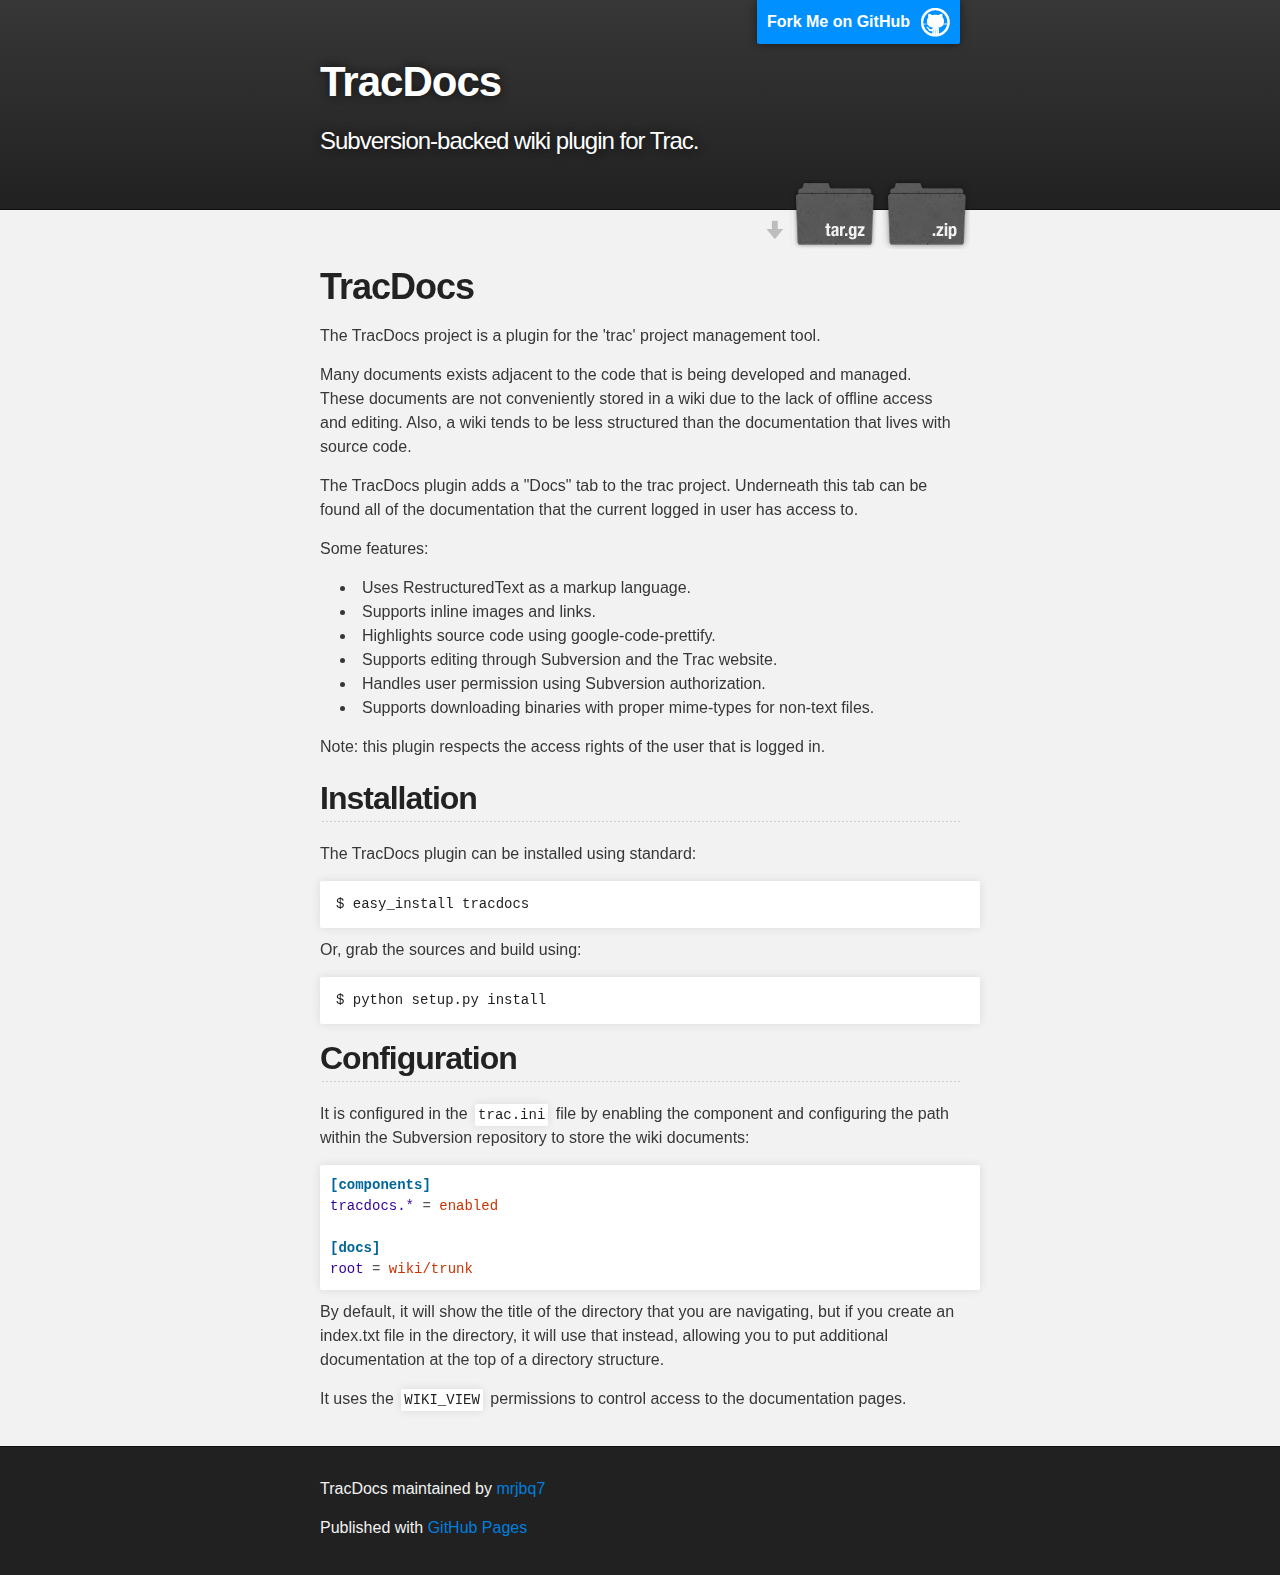
==== index.html @ bbcd9450 "Created gh-pages branch via GitHub" ====
<!DOCTYPE html>
<html>

  <head>
    <meta charset='utf-8' />
    <meta http-equiv="X-UA-Compatible" content="chrome=1" />
    <meta name="description" content="TracDocs : Subversion-backed wiki plugin for Trac." />

    <link rel="stylesheet" type="text/css" media="screen" href="stylesheets/stylesheet.css">

    <title>TracDocs</title>
  </head>

  <body>

    <!-- HEADER -->
    <div id="header_wrap" class="outer">
        <header class="inner">
          <a id="forkme_banner" href="https://github.com/mrjbq7/tracdocs">Fork Me on GitHub</a>

          <h1 id="project_title">TracDocs</h1>
          <h2 id="project_tagline">Subversion-backed wiki plugin for Trac.</h2>

          <section id="downloads">
            <a class="zip_download_link" href="https://github.com/mrjbq7/tracdocs/zipball/master">Download this project as a .zip file</a>
            <a class="tar_download_link" href="https://github.com/mrjbq7/tracdocs/tarball/master">Download this project as a tar.gz file</a>
          </section>
        </header>
    </div>

    <!-- MAIN CONTENT -->
    <div id="main_content_wrap" class="outer">
      <section id="main_content" class="inner">
        <h1>TracDocs</h1>

<p>The TracDocs project is a plugin for the 'trac' project management tool.</p>

<p>Many documents exists adjacent to the code that is being developed and
managed. These documents are not conveniently stored in a wiki due to the lack
of offline access and editing. Also, a wiki tends to be less structured than
the documentation that lives with source code.</p>

<p>The TracDocs plugin adds a "Docs" tab to the trac project. Underneath this
tab can be found all of the documentation that the current logged in user has
access to.</p>

<p>Some features:</p>

<ul>
<li>Uses RestructuredText as a markup language.</li>
<li>Supports inline images and links.</li>
<li>Highlights source code using google-code-prettify.</li>
<li>Supports editing through Subversion and the Trac website.</li>
<li>Handles user permission using Subversion authorization.</li>
<li>Supports downloading binaries with proper mime-types for non-text files.</li>
</ul><p>Note: this plugin respects the access rights of the user that is logged in.</p>

<h2>Installation</h2>

<p>The TracDocs plugin can be installed using standard:</p>

<pre><code>$ easy_install tracdocs
</code></pre>

<p>Or, grab the sources and build using:</p>

<pre><code>$ python setup.py install
</code></pre>

<h2>Configuration</h2>

<p>It is configured in the <code>trac.ini</code> file by enabling the component and
configuring the path within the Subversion repository to store the wiki
documents:</p>

<div class="highlight">
<pre><span class="k">[components]</span>
<span class="na">tracdocs.*</span> <span class="o">=</span> <span class="s">enabled</span>

<span class="k">[docs]</span>
<span class="na">root</span> <span class="o">=</span> <span class="s">wiki/trunk</span>
</pre>
</div>


<p>By default, it will show the title of the directory that you are navigating,
but if you create an index.txt file in the directory, it will use that
instead, allowing you to put additional documentation at the top of a
directory structure.</p>

<p>It uses the <code>WIKI_VIEW</code> permissions to control access to the documentation
pages.</p>
      </section>
    </div>

    <!-- FOOTER  -->
    <div id="footer_wrap" class="outer">
      <footer class="inner">
        <p class="copyright">TracDocs maintained by <a href="https://github.com/mrjbq7">mrjbq7</a></p>
        <p>Published with <a href="http://pages.github.com">GitHub Pages</a></p>
      </footer>
    </div>

    

  </body>
</html>
---- stylesheets/stylesheet.css ----
/*******************************************************************************
Slate Theme for Github Pages
by Jason Costello, @jsncostello
*******************************************************************************/

@import url(pygment_trac.css);

/*******************************************************************************
MeyerWeb Reset
*******************************************************************************/

html, body, div, span, applet, object, iframe,
h1, h2, h3, h4, h5, h6, p, blockquote, pre,
a, abbr, acronym, address, big, cite, code,
del, dfn, em, img, ins, kbd, q, s, samp,
small, strike, strong, sub, sup, tt, var,
b, u, i, center,
dl, dt, dd, ol, ul, li,
fieldset, form, label, legend,
table, caption, tbody, tfoot, thead, tr, th, td,
article, aside, canvas, details, embed,
figure, figcaption, footer, header, hgroup,
menu, nav, output, ruby, section, summary,
time, mark, audio, video {
  margin: 0;
  padding: 0;
  border: 0;
  font: inherit;
  vertical-align: baseline;
}

/* HTML5 display-role reset for older browsers */
article, aside, details, figcaption, figure,
footer, header, hgroup, menu, nav, section {
  display: block;
}

ol, ul {
  list-style: none;
}

blockquote, q {
}

table {
  border-collapse: collapse;
  border-spacing: 0;
}

a:focus {
  outline: none;
}

/*******************************************************************************
Theme Styles
*******************************************************************************/

body {
  box-sizing: border-box;
  color:#373737;
  background: #212121;
  font-size: 16px;
  font-family: 'Myriad Pro', Calibri, Helvetica, Arial, sans-serif;
  line-height: 1.5;
  -webkit-font-smoothing: antialiased;
}

h1, h2, h3, h4, h5, h6 {
  margin: 10px 0;
  font-weight: 700;
  color:#222222;
  font-family: 'Lucida Grande', 'Calibri', Helvetica, Arial, sans-serif;
  letter-spacing: -1px;
}

h1 {
  font-size: 36px;
  font-weight: 700;
}

h2 {
  padding-bottom: 10px;
  font-size: 32px;
  background: url('../images/bg_hr.png') repeat-x bottom;
}

h3 {
  font-size: 24px;
}

h4 {
  font-size: 21px;
}

h5 {
  font-size: 18px;
}

h6 {
  font-size: 16px;
}

p {
  margin: 10px 0 15px 0;
}

footer p {
  color: #f2f2f2;
}

a {
  text-decoration: none;
  color: #007edf;
  text-shadow: none;

  transition: color 0.5s ease;
  transition: text-shadow 0.5s ease;
  -moz-transition: color 0.5s ease;
  -moz-transition: text-shadow 0.5s ease;
  -o-transition: color 0.5s ease;
  -o-transition: text-shadow 0.5s ease;
  -ms-transition: color 0.5s ease;
  -ms-transition: text-shadow 0.5s ease;
}

#main_content a:hover {
  color: #0069ba;
  text-shadow: #0090ff 0px 0px 2px;
}

footer a:hover {
  color: #43adff;
  text-shadow: #0090ff 0px 0px 2px;
}

em {
  font-style: italic;
}

strong {
  font-weight: bold;
}

img {
  position: relative;
  margin: 0 auto;
  max-width: 739px;
  padding: 5px;
  margin: 10px 0 10px 0;
  border: 1px solid #ebebeb;

  box-shadow: 0 0 5px #ebebeb;
  -webkit-box-shadow: 0 0 5px #ebebeb;
  -moz-box-shadow: 0 0 5px #ebebeb;
  -o-box-shadow: 0 0 5px #ebebeb;
  -ms-box-shadow: 0 0 5px #ebebeb;
}

pre, code {
  width: 100%;
  color: #222;
  background-color: #fff;

  font-family: Monaco, "Bitstream Vera Sans Mono", "Lucida Console", Terminal, monospace;
  font-size: 14px;

  border-radius: 2px;
  -moz-border-radius: 2px;
  -webkit-border-radius: 2px;



}

pre {
  width: 100%;
  padding: 10px;
  box-shadow: 0 0 10px rgba(0,0,0,.1);
  overflow: auto;
}

code {
  padding: 3px;
  margin: 0 3px;
  box-shadow: 0 0 10px rgba(0,0,0,.1);
}

pre code {
  display: block;
  box-shadow: none;
}

blockquote {
  color: #666;
  margin-bottom: 20px;
  padding: 0 0 0 20px;
  border-left: 3px solid #bbb;
}

ul, ol, dl {
  margin-bottom: 15px
}

ul li {
  list-style: inside;
  padding-left: 20px;
}

ol li {
  list-style: decimal inside;
  padding-left: 20px;
}

dl dt {
  font-weight: bold;
}

dl dd {
  padding-left: 20px;
  font-style: italic;
}

dl p {
  padding-left: 20px;
  font-style: italic;
}

hr {
  height: 1px;
  margin-bottom: 5px;
  border: none;
  background: url('../images/bg_hr.png') repeat-x center;
}

table {
  border: 1px solid #373737;
  margin-bottom: 20px;
  text-align: left;
 }

th {
  font-family: 'Lucida Grande', 'Helvetica Neue', Helvetica, Arial, sans-serif;
  padding: 10px;
  background: #373737;
  color: #fff;
 }

td {
  padding: 10px;
  border: 1px solid #373737;
 }

form {
  background: #f2f2f2;
  padding: 20px;
}

img {
  width: 100%;
  max-width: 100%;
}

/*******************************************************************************
Full-Width Styles
*******************************************************************************/

.outer {
  width: 100%;
}

.inner {
  position: relative;
  max-width: 640px;
  padding: 20px 10px;
  margin: 0 auto;
}

#forkme_banner {
  display: block;
  position: absolute;
  top:0;
  right: 10px;
  z-index: 10;
  padding: 10px 50px 10px 10px;
  color: #fff;
  background: url('../images/blacktocat.png') #0090ff no-repeat 95% 50%;
  font-weight: 700;
  box-shadow: 0 0 10px rgba(0,0,0,.5);
  border-bottom-left-radius: 2px;
  border-bottom-right-radius: 2px;
}

#header_wrap {
  background: #212121;
  background: -moz-linear-gradient(top, #373737, #212121);
  background: -webkit-linear-gradient(top, #373737, #212121);
  background: -ms-linear-gradient(top, #373737, #212121);
  background: -o-linear-gradient(top, #373737, #212121);
  background: linear-gradient(top, #373737, #212121);
}

#header_wrap .inner {
  padding: 50px 10px 30px 10px;
}

#project_title {
  margin: 0;
  color: #fff;
  font-size: 42px;
  font-weight: 700;
  text-shadow: #111 0px 0px 10px;
}

#project_tagline {
  color: #fff;
  font-size: 24px;
  font-weight: 300;
  background: none;
  text-shadow: #111 0px 0px 10px;
}

#downloads {
  position: absolute;
  width: 210px;
  z-index: 10;
  bottom: -40px;
  right: 0;
  height: 70px;
  background: url('../images/icon_download.png') no-repeat 0% 90%;
}

.zip_download_link {
  display: block;
  float: right;
  width: 90px;
  height:70px;
  text-indent: -5000px;
  overflow: hidden;
  background: url(../images/sprite_download.png) no-repeat bottom left;
}

.tar_download_link {
  display: block;
  float: right;
  width: 90px;
  height:70px;
  text-indent: -5000px;
  overflow: hidden;
  background: url(../images/sprite_download.png) no-repeat bottom right;
  margin-left: 10px;
}

.zip_download_link:hover {
  background: url(../images/sprite_download.png) no-repeat top left;
}

.tar_download_link:hover {
  background: url(../images/sprite_download.png) no-repeat top right;
}

#main_content_wrap {
  background: #f2f2f2;
  border-top: 1px solid #111;
  border-bottom: 1px solid #111;
}

#main_content {
  padding-top: 40px;
}

#footer_wrap {
  background: #212121;
}



/*******************************************************************************
Small Device Styles
*******************************************************************************/

@media screen and (max-width: 480px) {
  body {
    font-size:14px;
  }

  #downloads {
    display: none;
  }

  .inner {
    min-width: 320px;
    max-width: 480px;
  }

  #project_title {
  font-size: 32px;
  }

  h1 {
    font-size: 28px;
  }

  h2 {
    font-size: 24px;
  }

  h3 {
    font-size: 21px;
  }

  h4 {
    font-size: 18px;
  }

  h5 {
    font-size: 14px;
  }

  h6 {
    font-size: 12px;
  }

  code, pre {
    min-width: 320px;
    max-width: 480px;
    font-size: 11px;
  }

}
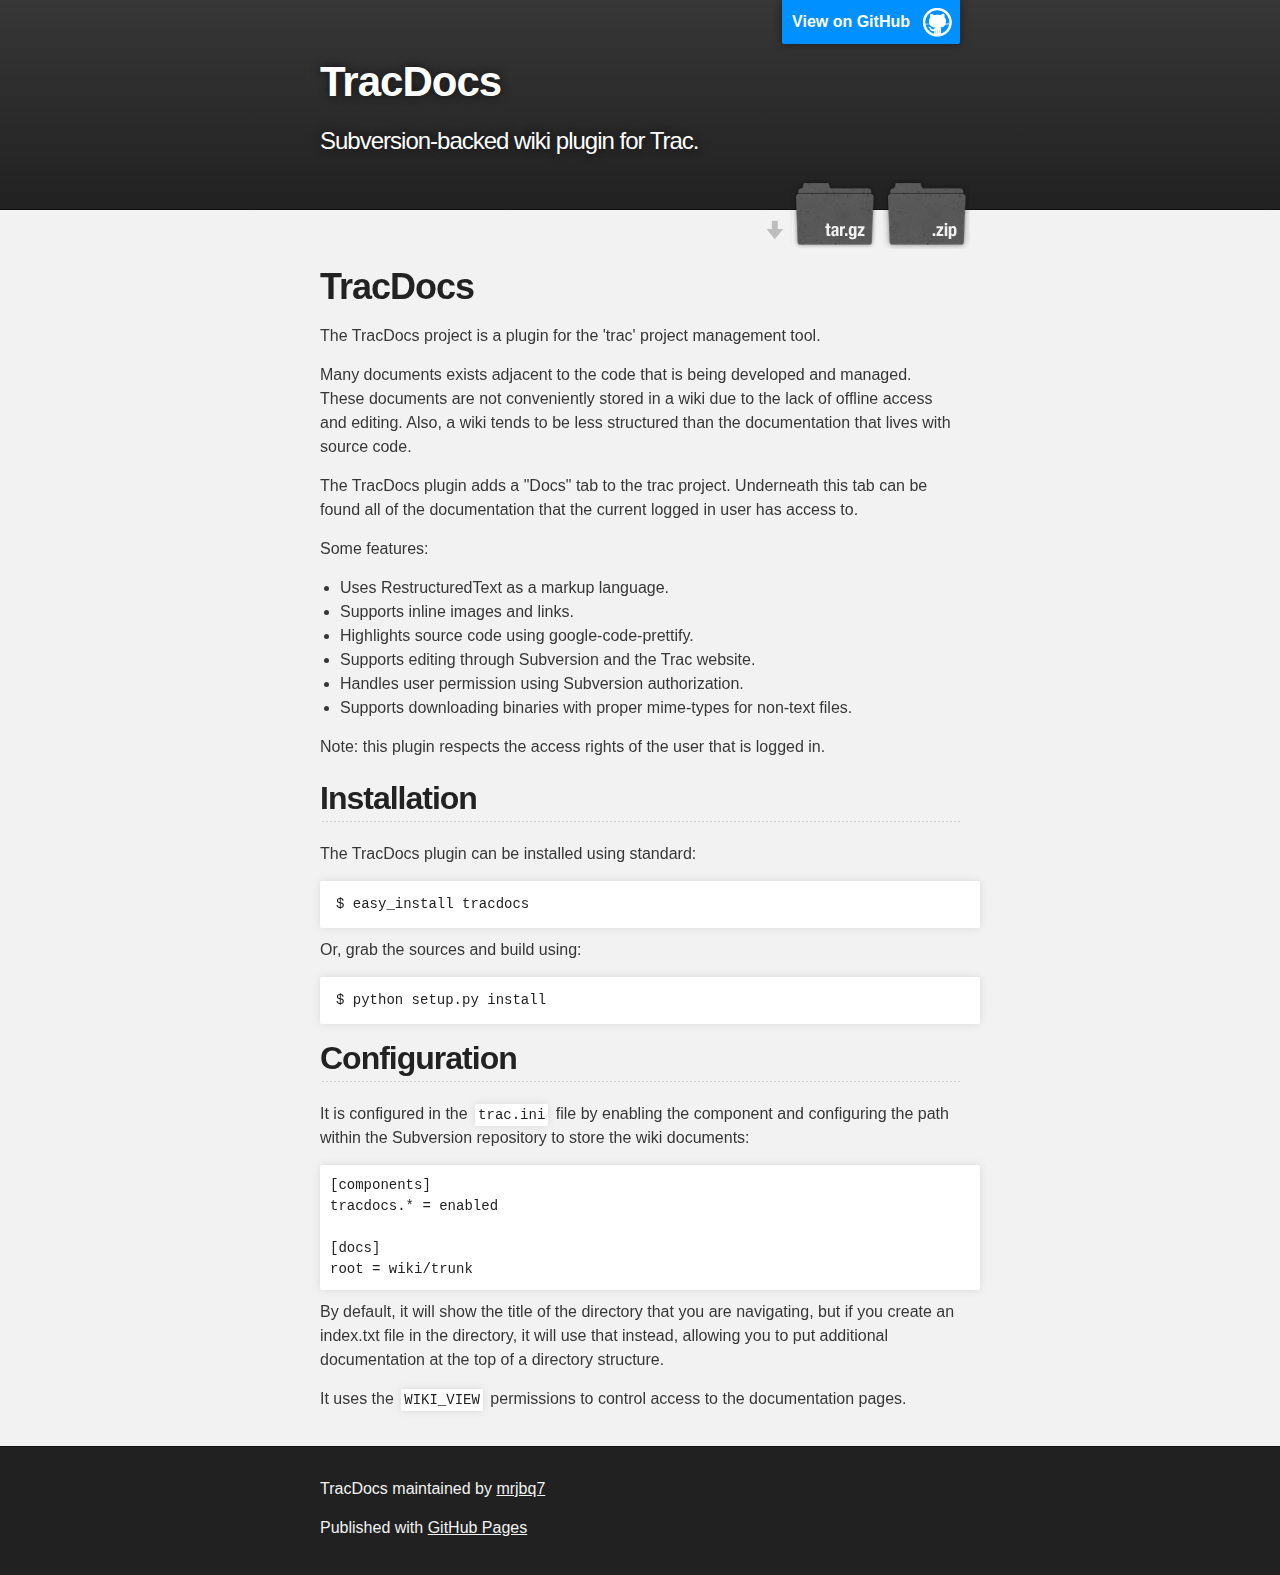
==== commit 1cd365a6: "Create gh-pages branch via GitHub" ====
--- a/index.html
+++ b/index.html
@@ -2,9 +2,9 @@
 <html>
 
   <head>
-    <meta charset='utf-8' />
-    <meta http-equiv="X-UA-Compatible" content="chrome=1" />
-    <meta name="description" content="TracDocs : Subversion-backed wiki plugin for Trac." />
+    <meta charset='utf-8'>
+    <meta http-equiv="X-UA-Compatible" content="chrome=1">
+    <meta name="description" content="TracDocs : Subversion-backed wiki plugin for Trac.">
 
     <link rel="stylesheet" type="text/css" media="screen" href="stylesheets/stylesheet.css">
 
@@ -16,22 +16,23 @@
     <!-- HEADER -->
     <div id="header_wrap" class="outer">
         <header class="inner">
-          <a id="forkme_banner" href="https://github.com/mrjbq7/tracdocs">Fork Me on GitHub</a>
+          <a id="forkme_banner" href="https://github.com/mrjbq7/tracdocs">View on GitHub</a>
 
           <h1 id="project_title">TracDocs</h1>
           <h2 id="project_tagline">Subversion-backed wiki plugin for Trac.</h2>
 
-          <section id="downloads">
-            <a class="zip_download_link" href="https://github.com/mrjbq7/tracdocs/zipball/master">Download this project as a .zip file</a>
-            <a class="tar_download_link" href="https://github.com/mrjbq7/tracdocs/tarball/master">Download this project as a tar.gz file</a>
-          </section>
+            <section id="downloads">
+              <a class="zip_download_link" href="https://github.com/mrjbq7/tracdocs/zipball/master">Download this project as a .zip file</a>
+              <a class="tar_download_link" href="https://github.com/mrjbq7/tracdocs/tarball/master">Download this project as a tar.gz file</a>
+            </section>
         </header>
     </div>
 
     <!-- MAIN CONTENT -->
     <div id="main_content_wrap" class="outer">
       <section id="main_content" class="inner">
-        <h1>TracDocs</h1>
+        <h1>
+<a id="tracdocs" class="anchor" href="#tracdocs" aria-hidden="true"><span class="octicon octicon-link"></span></a>TracDocs</h1>
 
 <p>The TracDocs project is a plugin for the 'trac' project management tool.</p>
 
@@ -53,9 +54,12 @@
 <li>Supports editing through Subversion and the Trac website.</li>
 <li>Handles user permission using Subversion authorization.</li>
 <li>Supports downloading binaries with proper mime-types for non-text files.</li>
-</ul><p>Note: this plugin respects the access rights of the user that is logged in.</p>
+</ul>
 
-<h2>Installation</h2>
+<p>Note: this plugin respects the access rights of the user that is logged in.</p>
+
+<h2>
+<a id="installation" class="anchor" href="#installation" aria-hidden="true"><span class="octicon octicon-link"></span></a>Installation</h2>
 
 <p>The TracDocs plugin can be installed using standard:</p>
 
@@ -67,21 +71,18 @@
 <pre><code>$ python setup.py install
 </code></pre>
 
-<h2>Configuration</h2>
+<h2>
+<a id="configuration" class="anchor" href="#configuration" aria-hidden="true"><span class="octicon octicon-link"></span></a>Configuration</h2>
 
 <p>It is configured in the <code>trac.ini</code> file by enabling the component and
 configuring the path within the Subversion repository to store the wiki
 documents:</p>
 
-<div class="highlight">
-<pre><span class="k">[components]</span>
-<span class="na">tracdocs.*</span> <span class="o">=</span> <span class="s">enabled</span>
+<div class="highlight highlight-ini"><pre><span class="pl-en">[components]</span>
+tracdocs.* = enabled
 
-<span class="k">[docs]</span>
-<span class="na">root</span> <span class="o">=</span> <span class="s">wiki/trunk</span>
-</pre>
-</div>
-
+<span class="pl-en">[docs]</span>
+<span class="pl-k">root</span> = wiki/trunk</pre></div>
 
 <p>By default, it will show the title of the directory that you are navigating,
 but if you create an index.txt file in the directory, it will use that
@@ -97,7 +98,7 @@
     <div id="footer_wrap" class="outer">
       <footer class="inner">
         <p class="copyright">TracDocs maintained by <a href="https://github.com/mrjbq7">mrjbq7</a></p>
-        <p>Published with <a href="http://pages.github.com">GitHub Pages</a></p>
+        <p>Published with <a href="https://pages.github.com">GitHub Pages</a></p>
       </footer>
     </div>
 
--- a/stylesheets/stylesheet.css
+++ b/stylesheets/stylesheet.css
@@ -1,5 +1,5 @@
 /*******************************************************************************
-Slate Theme for Github Pages
+Slate Theme for GitHub Pages
 by Jason Costello, @jsncostello
 *******************************************************************************/
 
@@ -39,16 +39,9 @@
   list-style: none;
 }
 
-blockquote, q {
-}
-
 table {
   border-collapse: collapse;
   border-spacing: 0;
-}
-
-a:focus {
-  outline: none;
 }
 
 /*******************************************************************************
@@ -115,6 +108,8 @@
 
   transition: color 0.5s ease;
   transition: text-shadow 0.5s ease;
+  -webkit-transition: color 0.5s ease;
+  -webkit-transition: text-shadow 0.5s ease;
   -moz-transition: color 0.5s ease;
   -moz-transition: text-shadow 0.5s ease;
   -o-transition: color 0.5s ease;
@@ -123,14 +118,11 @@
   -ms-transition: text-shadow 0.5s ease;
 }
 
-#main_content a:hover {
-  color: #0069ba;
-  text-shadow: #0090ff 0px 0px 2px;
-}
-
-footer a:hover {
-  color: #43adff;
-  text-shadow: #0090ff 0px 0px 2px;
+a:hover, a:focus {text-decoration: underline;}
+
+footer a {
+  color: #F2F2F2;
+  text-decoration: underline;
 }
 
 em {
@@ -156,6 +148,15 @@
   -ms-box-shadow: 0 0 5px #ebebeb;
 }
 
+p img {
+  display: inline;
+  margin: 0;
+  padding: 0;
+  vertical-align: middle;
+  text-align: center;
+  border: none;
+}
+
 pre, code {
   width: 100%;
   color: #222;
@@ -167,9 +168,6 @@
   border-radius: 2px;
   -moz-border-radius: 2px;
   -webkit-border-radius: 2px;
-
-
-
 }
 
 pre {
@@ -197,17 +195,20 @@
   border-left: 3px solid #bbb;
 }
 
+
 ul, ol, dl {
   margin-bottom: 15px
 }
 
-ul li {
-  list-style: inside;
+ul {
+  list-style-position: inside;
+  list-style: disc;
   padding-left: 20px;
 }
 
-ol li {
-  list-style: decimal inside;
+ol {
+  list-style-position: inside;
+  list-style: decimal;
   padding-left: 20px;
 }
 
@@ -253,11 +254,6 @@
 form {
   background: #f2f2f2;
   padding: 20px;
-}
-
-img {
-  width: 100%;
-  max-width: 100%;
 }
 
 /*******************************************************************************
